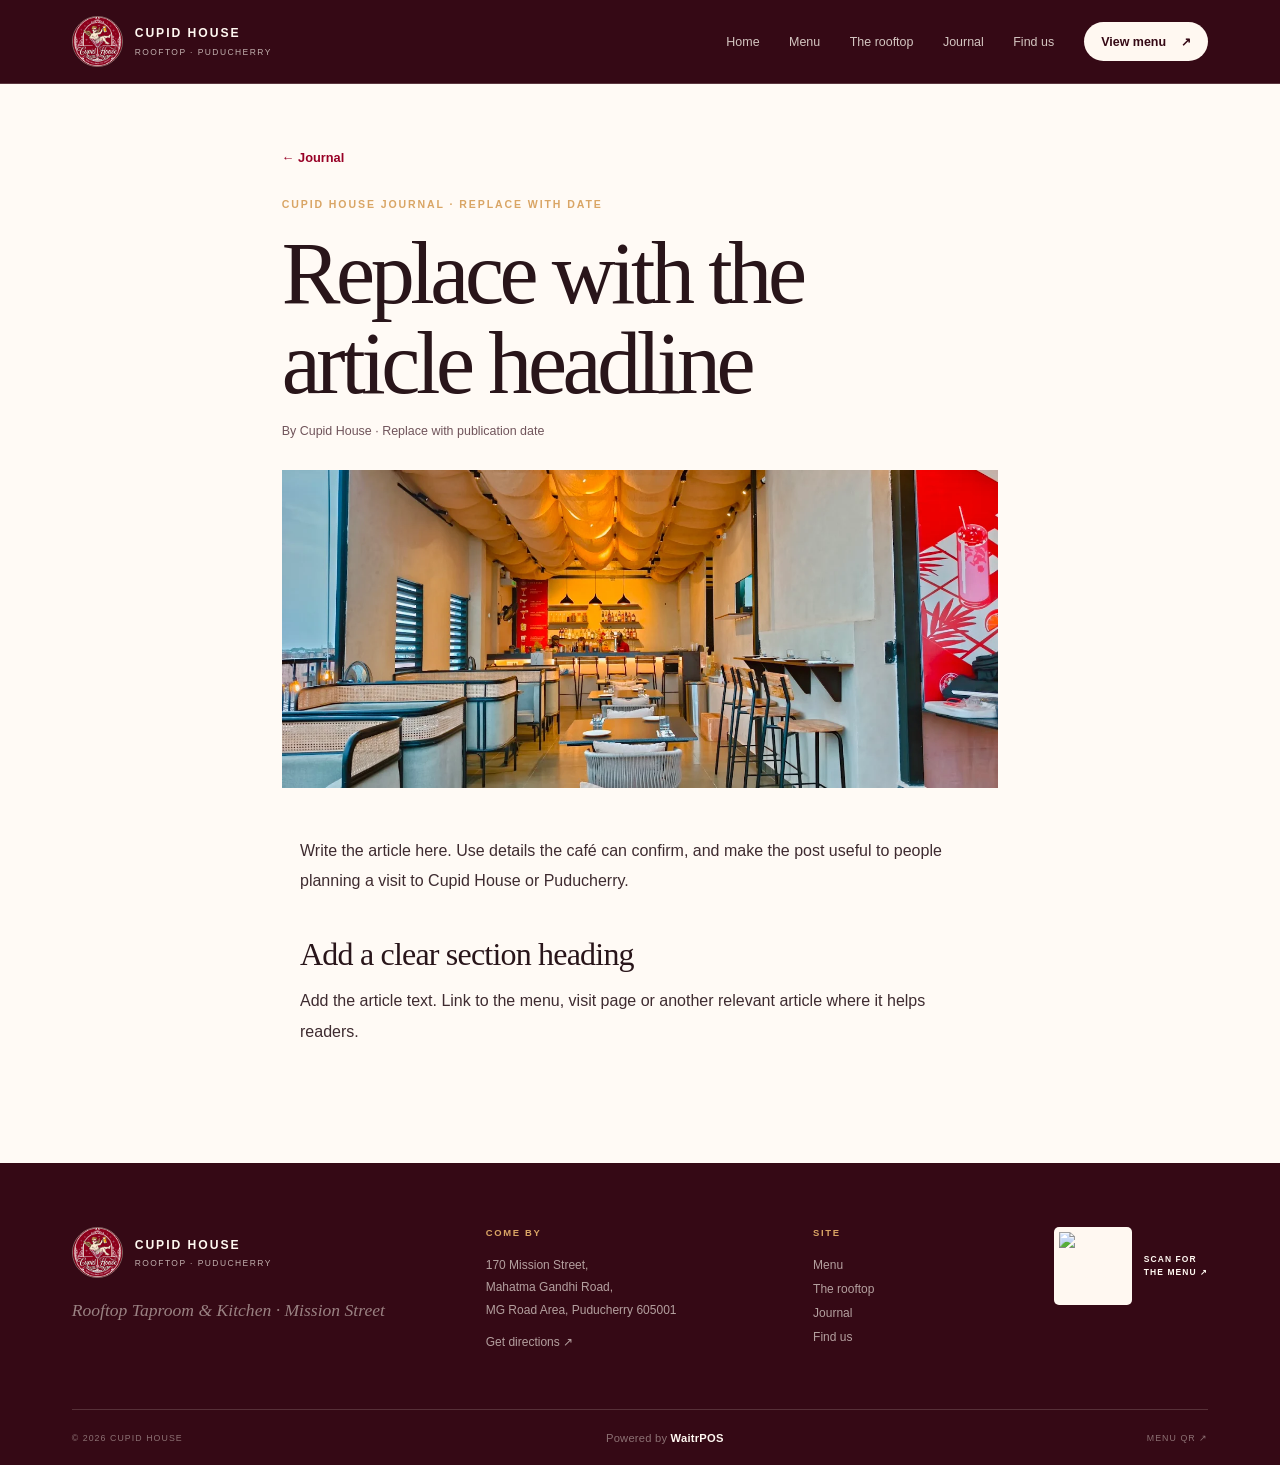
==== journal-post-template.html @ 3808b486 "Add Cupid House cafe website" ====
<!doctype html>
<html lang="en">
  <head>
    <meta charset="utf-8" />
    <meta name="viewport" content="width=device-width, initial-scale=1" />
    <meta name="robots" content="noindex, nofollow" />
    <!-- Replace the title and description. Remove the noindex line before publishing a real post. -->
    <meta name="description" content="REPLACE: Write one clear sentence describing this article." />
    <title>REPLACE: Article title | Cupid House Journal</title>
    <meta property="og:type" content="article" />
    <meta property="og:title" content="REPLACE: Article title" />
    <meta property="og:description" content="REPLACE: Short article summary." />
    <meta property="og:image" content="https://REPLACE-WITH-DOMAIN/assets/journal/REPLACE-WITH-IMAGE.jpg" />
    <script type="application/ld+json">
      {
        "@context": "https://schema.org",
        "@type": "BlogPosting",
        "headline": "REPLACE: Article title",
        "description": "REPLACE: Short article summary.",
        "image": "https://REPLACE-WITH-DOMAIN/assets/journal/REPLACE-WITH-IMAGE.jpg",
        "datePublished": "YYYY-MM-DD",
        "dateModified": "YYYY-MM-DD",
        "author": { "@type": "Organization", "name": "Cupid House" },
        "publisher": { "@type": "Organization", "name": "Cupid House" },
        "mainEntityOfPage": "https://REPLACE-WITH-DOMAIN/REPLACE-WITH-ARTICLE-URL"
      }
    </script>
    <link rel="stylesheet" href="styles.css?v=20261105-2" />
    <script src="site.js" defer></script>
  </head>
  <body>
    <a class="skip-link" href="#main">Skip to content</a>
    <header class="site-header">
      <a class="brand" href="index.html" aria-label="Cupid House home"><img src="assets/cupid-house-logo.png" alt="Cupid House logo" /><span>CUPID HOUSE<small>ROOFTOP · PUDUCHERRY</small></span></a>
      <button class="nav-toggle" aria-expanded="false" aria-controls="primary-nav" aria-label="Open navigation"><span></span><span></span></button>
      <nav id="primary-nav" class="primary-nav" aria-label="Main navigation">
        <a href="index.html">Home</a><a href="menu.html">Menu</a><a href="story.html">The rooftop</a><a href="journal.html">Journal</a><a href="visit.html">Find us</a>
        <a class="nav-cta" href="menu.html">View menu <span>↗</span></a>
      </nav>
    </header>
    <main id="main" class="interior-page journal-article-page">
      <article class="journal-article">
        <header class="journal-article-header">
          <a class="journal-back" href="journal.html">← Journal</a>
          <p class="section-kicker">CUPID HOUSE JOURNAL · REPLACE WITH DATE</p>
          <h1>Replace with the article headline</h1>
          <p class="journal-byline">By Cupid House · Replace with publication date</p>
        </header>
        <!-- Replace this image and alt text with a photo related to the article. -->
        <img class="journal-hero-image" src="assets/interior-wide.webp" alt="Replace with an accurate description of the photo" />
        <div class="journal-article-body">
          <p>Write the article here. Use details the café can confirm, and make the post useful to people planning a visit to Cupid House or Puducherry.</p>
          <h2>Add a clear section heading</h2>
          <p>Add the article text. Link to the menu, visit page or another relevant article where it helps readers.</p>
        </div>
      </article>
    </main>
    <footer class="site-footer">
      <div class="footer-main">
        <div class="footer-brand"><a class="brand" href="index.html"><img src="assets/cupid-house-logo.png" alt="" /><span>CUPID HOUSE<small>ROOFTOP · PUDUCHERRY</small></span></a><p>Rooftop Taproom & Kitchen · Mission Street</p></div>
        <div class="footer-column"><span class="footer-label">COME BY</span><p>170 Mission Street,<br />Mahatma Gandhi Road,<br />MG Road Area, Puducherry 605001</p><a href="visit.html">Get directions ↗</a></div>
        <div class="footer-column"><span class="footer-label">SITE</span><a href="menu.html">Menu</a><a href="story.html">The rooftop</a><a href="journal.html">Journal</a><a href="visit.html">Find us</a></div>
        <a class="footer-qr" href="menu.html" aria-label="Open the Cupid House menu"><img class="menu-qr" data-qr alt="QR code linking to the Cupid House menu" /><span>SCAN FOR<br />THE MENU ↗</span></a>
      </div>
      <div class="footer-bottom"><a href="index.html">© <span data-year></span> CUPID HOUSE</a><span class="powered">Powered by <strong>WaitrPOS</strong></span><a href="menu.html">MENU QR ↗</a></div>
    </footer>
  </body>
</html>
---- styles.css ----
:root {
  --ink: #29151a;
  --night: #350915;
  --night-soft: #4c1020;
  --wine: #980026;
  --wine-light: #b8163a;
  --cream: #fff8f1;
  --paper: #fffaf5;
  --gold: #d9a565;
  --muted: #927e82;
  --serif: "Playfair Display", Georgia, serif;
  --sans: "DM Sans", Arial, sans-serif;
  --page-gutter: clamp(1.2rem, 5.6vw, 5.5rem);
}

* { box-sizing: border-box; }
html { scroll-behavior: smooth; }
body { margin: 0; background: var(--paper); color: var(--ink); font-family: var(--sans); -webkit-font-smoothing: antialiased; }
a { color: inherit; text-decoration: none; }
img { display: block; max-width: 100%; }
button { font: inherit; }
.skip-link { position: absolute; top: -4rem; left: 1rem; z-index: 20; background: var(--cream); color: var(--ink); padding: .75rem 1rem; }
.skip-link:focus { top: 1rem; }

.site-header { height: 84px; width: 100%; padding: 0 var(--page-gutter); display: flex; align-items: center; justify-content: space-between; position: absolute; z-index: 5; top: 0; color: var(--cream); border-bottom: 1px solid rgba(246,239,230,.2); }
.brand { display: inline-flex; align-items: center; gap: .75rem; font-size: .76rem; font-weight: 700; letter-spacing: .16em; line-height: 1.2; }
.brand img { height: 51px; width: 51px; object-fit: cover; border-radius: 50%; border: 1px solid rgba(247,229,206,.42); }
.brand small { display: block; margin-top: .35rem; font-size: .53rem; font-weight: 500; letter-spacing: .17em; opacity: .69; }
.primary-nav { display: flex; align-items: center; gap: clamp(1rem, 2.3vw, 2.25rem); font-size: .78rem; color: rgba(246,239,230,.82); }
.primary-nav > a:not(.nav-cta) { transition: color .2s ease; }
.primary-nav > a:not(.nav-cta):hover, .primary-nav > a.active { color: #fff; }
.primary-nav > a.active { box-shadow: 0 1px var(--gold); padding-bottom: .35rem; }
.nav-cta { background: var(--cream); color: var(--night); border-radius: 50px; padding: .78rem 1.1rem; font-weight: 600; }
.nav-cta span { margin-left: .7rem; }
.nav-toggle { display: none; border: 0; background: transparent; color: var(--cream); }

.hero { min-height: min(810px, 100svh); height: 780px; max-height: 900px; position: relative; overflow: hidden; background: radial-gradient(ellipse at 78% 44%, #b41037 0%, var(--wine) 58%, #780020 100%); color: var(--cream); display: flex; align-items: center; padding: 100px var(--page-gutter) 80px; isolation: isolate; }
.hero-food { justify-content: space-between; gap: clamp(2rem, 4vw, 4rem); }
.hero-content { position: relative; z-index: 3; flex: 0 1 38%; width: min(470px, 38%); margin-top: 1.8rem; animation: rise-in .8s .1s both; }
.hero-photo-board { position: relative; z-index: 2; flex: 0 1 56%; width: 56%; height: min(540px, 65vh); margin-top: 1.8rem; display: grid; grid-template-columns: 1.08fr .92fr; grid-template-rows: 1fr 1fr; gap: .9rem; }
.hero-photo { position: relative; margin: 0; min-width: 0; min-height: 0; overflow: hidden; border: 1px solid rgba(255,248,241,.76); background: var(--night); box-shadow: 0 16px 36px rgba(37,4,14,.22); }
.hero-photo { cursor: zoom-in; }
.hero-photo img { width: 100%; height: 100%; object-fit: cover; transition: transform .5s ease; }
.hero-photo:hover img { transform: scale(1.035); }
.hero-photo::after { content: ""; position: absolute; inset: 48% 0 0; background: linear-gradient(0deg, rgba(39,8,17,.76), transparent); pointer-events: none; }
.hero-photo figcaption { position: absolute; z-index: 1; bottom: 1rem; left: 1rem; right: 1rem; color: #fff; font-family: var(--serif); font-size: clamp(.9rem, 1.35vw, 1.25rem); }
.hero-photo figcaption span { float: right; font: .75rem var(--sans); opacity: .8; }
.hero-photo:focus-visible { outline: 3px solid var(--gold); outline-offset: 3px; }
.photo-viewer { width: min(92vw, 1000px); max-width: none; max-height: 92svh; padding: 1rem; border: 1px solid rgba(255,255,255,.35); background: #21050d; color: var(--cream); }
.photo-viewer::backdrop { background: rgba(18,3,8,.84); backdrop-filter: blur(6px); }
.photo-viewer img { width: 100%; max-height: calc(92svh - 5rem); object-fit: contain; }
.photo-viewer p { margin: .8rem 0 0; font-family: var(--serif); font-size: 1.1rem; }
.viewer-close { position: absolute; top: .6rem; right: .6rem; width: 2.5rem; height: 2.5rem; border: 0; border-radius: 50%; background: var(--cream); color: var(--night); font-size: 1.5rem; cursor: pointer; }
.hero-photo-food { grid-column: 1; grid-row: 1 / span 2; }
.hero-photo-cocktail { grid-column: 2; grid-row: 1; }
.hero-photo-signature { grid-column: 2; grid-row: 2; }
.eyebrow, .section-kicker { color: var(--gold); font-size: .66rem; line-height: 1.5; font-weight: 700; letter-spacing: .18em; }
.eyebrow { display: flex; align-items: center; gap: .7rem; }
.eyebrow-line { width: 34px; height: 1px; background: currentColor; display: inline-block; }
h1, h2, h3, p, figure { margin-top: 0; }
.hero h1, .page-heading h1 { margin: 0; font-family: var(--serif); font-weight: 500; letter-spacing: -.06em; line-height: .96; }
.hero h1 { font-size: clamp(4.2rem, 6.7vw, 7.1rem); }
h1 em, h2 em, .story-copy em, .visit-bottom em { color: var(--gold); font-style: italic; font-weight: 500; }
.hero-copy { max-width: 370px; margin: 1.5rem 0 1.8rem; color: rgba(246,239,230,.8); font-size: .95rem; line-height: 1.8; }
.hero-actions { display: flex; align-items: center; gap: 1.7rem; }
.button { display: inline-flex; align-items: center; justify-content: center; gap: 1.15rem; border-radius: 50px; padding: .92rem 1.35rem; font-size: .8rem; font-weight: 700; transition: transform .2s ease, background .2s ease; }
.button:hover { transform: translateY(-2px); }
.button span { font-size: 1rem; }
.button-cream { background: var(--cream); color: var(--night); }
.button-cream:hover { background: #fff; }
.text-link { font-size: .8rem; font-weight: 600; color: var(--cream); }
.text-link span { margin-left: .45rem; color: var(--gold); }
.hero-caption { position: absolute; bottom: 27px; left: var(--page-gutter); right: var(--page-gutter); display: flex; justify-content: space-between; color: rgba(246,239,230,.62); font-size: .58rem; font-weight: 600; letter-spacing: .16em; }

.section-shell { padding-left: var(--page-gutter); padding-right: var(--page-gutter); }
.welcome { padding-top: 7.5rem; padding-bottom: 6rem; }
.welcome-label, .photo-strip-heading { display: flex; justify-content: space-between; color: var(--wine); font-size: .6rem; letter-spacing: .16em; font-weight: 700; }
.welcome-layout { display: grid; grid-template-columns: 1.05fr .7fr; align-items: end; gap: 8vw; margin-top: 3.1rem; }
.welcome h2, .night-card h2, .visit-band h2, .page-heading h1, .menu-spotlight h2, .menu-note h2, .menu-qr-panel h2, .story-copy h2, .visit-details h2 { font-family: var(--serif); font-weight: 500; letter-spacing: -.045em; }
.welcome h2 { margin: 0; font-size: clamp(3.8rem, 7.2vw, 7rem); line-height: .98; }
.welcome h2 em, .night-card h2 em, .menu-spotlight h2 em, .menu-note h2 em, .menu-qr-panel h2 em, .visit-details h2 em { color: var(--wine); }
.welcome-copy { padding-bottom: .8rem; max-width: 385px; }
.welcome-copy p, .night-card p, .page-heading p, .menu-spotlight-copy p, .menu-note > p, .menu-qr-panel p, .story-copy p, .visit-detail-note { color: #70545b; font-size: .91rem; line-height: 1.9; }
.under-link { display: inline-block; border-bottom: 1px solid var(--wine); color: var(--wine); padding-bottom: .35rem; font-size: .78rem; font-weight: 700; }
.under-link span, .photo-note a span, .visit-bottom a span { margin-left: .8rem; }

.night-section { display: grid; grid-template-columns: 1.08fr .92fr; min-height: 620px; background: var(--night); color: var(--cream); }
.night-photo { min-height: 620px; overflow: hidden; }
.night-photo img { width: 100%; height: 100%; min-height: 620px; object-fit: cover; object-position: center; }
.night-card { position: relative; overflow: hidden; align-self: center; padding: 4rem clamp(2.3rem, 7vw, 7rem) 4rem clamp(2rem, 6vw, 6rem); }
.night-card h2 { margin: 1.6rem 0 1.1rem; font-size: clamp(3.2rem, 6vw, 5.8rem); line-height: 1; }
.night-card h2 em { color: var(--gold); }
.night-card p { max-width: 355px; color: rgba(246,239,230,.67); margin-bottom: 1.6rem; }
.button-outline { color: var(--cream); border: 1px solid rgba(246,239,230,.48); }
.button-outline:hover { background: rgba(246,239,230,.09); }
.card-flourish { position: absolute; right: 2rem; bottom: -5rem; color: rgba(221,168,101,.09); font-family: var(--serif); font-size: 20rem; line-height: 1; pointer-events: none; }

.photo-strip { padding-top: 7rem; padding-bottom: 7.5rem; display: grid; grid-template-columns: minmax(0, 1.4fr) minmax(220px, .6fr); column-gap: 7vw; align-items: end; }
.photo-strip-heading { grid-column: 1 / -1; margin-bottom: 2.5rem; }
.interior-photo { position: relative; margin: 0; height: 570px; overflow: hidden; }
.interior-photo::after { content: ""; position: absolute; inset: 55% 0 0; background: linear-gradient(0deg, rgba(39,8,17,.7), transparent); }
.interior-photo img { width: 100%; height: 100%; object-fit: cover; object-position: center 50%; transition: transform .8s ease; }
.interior-photo:hover img { transform: scale(1.025); }
.interior-photo figcaption { position: absolute; z-index: 1; bottom: 1.6rem; left: 1.8rem; color: #fff; font-family: var(--serif); font-size: 1.45rem; }
.photo-note { padding: 0 0 2.5rem; }
.photo-note p, .visit-bottom p { margin: 1.6rem 0; color: var(--ink); font-family: var(--serif); font-size: clamp(1.8rem, 3vw, 2.8rem); line-height: 1.25; }
.photo-note p span { color: #896a70; font-style: italic; }
.photo-note a, .visit-bottom a { color: var(--wine); font-size: .78rem; font-weight: 700; }

.ambience-gallery { padding-top: 1.2rem; padding-bottom: 7rem; }
.ambience-heading { margin-bottom: 2rem; display: grid; grid-template-columns: 1fr 1fr; align-items: end; column-gap: 2rem; }
.ambience-heading > span { grid-column: 1 / -1; color: var(--wine); font-size: .6rem; font-weight: 700; letter-spacing: .16em; }
.ambience-heading h2 { margin: 1.15rem 0 0; font-family: var(--serif); font-size: clamp(3rem, 5vw, 4.8rem); font-weight: 500; letter-spacing: -.045em; line-height: 1; }
.ambience-heading h2 em { color: var(--wine); }
.ambience-heading p { margin: 0 0 .35rem; color: #70545b; font-size: .86rem; }
.ambience-grid { display: grid; grid-template-columns: repeat(3, 1fr); gap: 1rem; }
.ambience-grid figure { position: relative; height: 420px; margin: 0; overflow: hidden; background: var(--night); }
.ambience-grid figure::after { content: ""; position: absolute; inset: 55% 0 0; background: linear-gradient(0deg, rgba(39,8,17,.7), transparent); }
.ambience-grid img { width: 100%; height: 100%; object-fit: cover; transition: transform .8s ease; }
.ambience-grid figure:hover img { transform: scale(1.035); }
.ambience-grid figcaption { position: absolute; z-index: 1; left: 1.2rem; bottom: 1.2rem; color: #fff; font-family: var(--serif); font-size: 1.25rem; }

.visit-band { padding: 5.2rem var(--page-gutter); background: var(--wine); color: var(--cream); display: flex; align-items: end; justify-content: space-between; gap: 3rem; }
.visit-band .eyebrow { color: #e7c39b; }
.visit-band h2 { margin: 1.3rem 0 0; font-size: clamp(3.6rem, 7vw, 6.6rem); line-height: .95; }
.visit-band h2 em { color: #e8ba84; }

.site-footer { background: var(--night); color: var(--cream); padding: 4rem var(--page-gutter) 0; }
.footer-main { display: grid; grid-template-columns: 1.3fr 1fr .7fr auto; gap: 3vw; align-items: start; padding-bottom: 3.4rem; }
.footer-brand > p { margin: 1.1rem 0 0; color: rgba(246,239,230,.52); font-family: var(--serif); font-size: 1.1rem; font-style: italic; }
.footer-label { display: block; margin-bottom: 1rem; color: var(--gold); font-size: .59rem; font-weight: 700; letter-spacing: .18em; }
.footer-column p, .footer-column > a { color: rgba(246,239,230,.66); font-size: .75rem; line-height: 1.85; }
.footer-column p { margin-bottom: .65rem; }
.footer-column > a { display: block; width: fit-content; margin: .1rem 0; }
.footer-column > a:hover { color: var(--cream); }
.footer-qr { display: flex; align-items: center; gap: .75rem; color: var(--cream); font-size: .53rem; letter-spacing: .13em; font-weight: 700; line-height: 1.6; }
.footer-qr img { width: 78px; height: 78px; padding: 5px; object-fit: contain; background: var(--cream); border-radius: 5px; }
.footer-bottom { min-height: 56px; border-top: 1px solid rgba(246,239,230,.17); display: flex; justify-content: space-between; align-items: center; color: rgba(246,239,230,.45); font-size: .55rem; letter-spacing: .12em; }
.powered { letter-spacing: .02em; font-size: .7rem; text-transform: none; }
.powered strong { color: var(--cream); font-weight: 600; }

.interior-page { padding-top: 84px; }
body:has(.interior-page) .site-header { position: relative; background: var(--night); color: var(--cream); }
body:has(.interior-page) .interior-page { padding-top: 0; }
.page-heading { position: relative; overflow: hidden; min-height: 460px; padding: 7rem var(--page-gutter) 5rem; background: var(--night); color: var(--cream); }
.page-heading h1 { margin: 2.4rem 0 1rem; font-size: clamp(4rem, 8vw, 7.2rem); }
.page-heading p { max-width: 440px; color: rgba(246,239,230,.72); margin-bottom: 0; }
.heading-ornament { position: absolute; right: 10vw; top: 50%; transform: translateY(-50%); color: rgba(221,168,101,.18); font-size: 15rem; line-height: 1; }
.menu-spotlight { display: grid; grid-template-columns: .9fr 1.1fr; min-height: 540px; align-items: stretch; background: var(--cream); }
.menu-spotlight-copy { align-self: center; padding: 5rem var(--page-gutter); }
.menu-spotlight h2, .menu-note h2, .menu-qr-panel h2 { margin: 1.3rem 0; font-size: clamp(3.1rem, 5vw, 5.2rem); line-height: .99; }
.menu-spotlight-copy p { max-width: 385px; }
.menu-spotlight-photo { min-height: 540px; overflow: hidden; background: var(--wine); }
.menu-spotlight-photo img { width: 100%; height: 100%; min-height: 540px; object-fit: cover; }
.menu-moments { padding-top: 5.5rem; padding-bottom: 5.8rem; display: grid; grid-template-columns: .68fr 1.32fr; gap: 5vw; align-items: end; }
.menu-moments-heading h2 { margin: 1.1rem 0 .8rem; font-family: var(--serif); font-size: clamp(3rem, 4.5vw, 4.5rem); font-weight: 500; letter-spacing: -.045em; line-height: .98; }
.menu-moments-heading h2 em { color: var(--wine); }
.menu-moments-heading p { max-width: 280px; color: #70545b; font-size: .84rem; line-height: 1.8; }
.menu-moment-grid { display: grid; grid-template-columns: 1fr 1fr; gap: 1rem; }
.menu-moment-grid figure { position: relative; margin: 0; height: 430px; overflow: hidden; background: var(--night); }
.menu-moment-grid figure::after { content: ""; position: absolute; inset: 55% 0 0; background: linear-gradient(0deg, rgba(39,8,17,.76), transparent); }
.menu-moment-grid img { width: 100%; height: 100%; object-fit: cover; transition: transform .8s ease; }
.menu-moment-grid figure:hover img { transform: scale(1.03); }
.menu-moment-grid figcaption { position: absolute; z-index: 1; left: 1.1rem; right: 1rem; bottom: 1.2rem; color: white; font-family: var(--serif); font-size: 1.28rem; }
.menu-moment-grid figcaption span { display: block; margin-bottom: .55rem; color: #edc18e; font-family: var(--sans); font-size: .53rem; font-weight: 700; letter-spacing: .16em; }
.menu-note { padding: 6rem var(--page-gutter); display: grid; grid-template-columns: auto 1fr .8fr; align-items: center; gap: 2.2rem; }
.menu-note h2 { margin: .7rem 0 0; font-size: clamp(2.5rem, 4.2vw, 4rem); }
.menu-note > p { max-width: 375px; margin-bottom: 0; }
.menu-qr-panel { padding: 4rem var(--page-gutter); background: #f0e2dc; display: flex; align-items: center; justify-content: space-between; gap: 3rem; }
.menu-qr-panel h2 { margin: 1rem 0; }
.menu-qr-panel p { margin-bottom: 0; }
.qr-large { display: flex; align-items: center; gap: 1.4rem; padding: 1.2rem; background: var(--paper); font-size: .65rem; font-weight: 700; letter-spacing: .12em; }
.qr-large img { width: 140px; height: 140px; object-fit: contain; }

.waitr-handoff { min-height: calc(100svh - 84px); padding: 6rem var(--page-gutter); display: grid; place-items: center; background: radial-gradient(ellipse at 50% 30%, #76172e, var(--night) 68%); color: var(--cream); text-align: center; }
.waitr-handoff-card { width: min(650px, 100%); padding: clamp(2rem, 6vw, 4.5rem); border: 1px solid rgba(246,239,230,.2); background: rgba(53,9,21,.7); }
.waitr-handoff-logo { width: 126px; height: 126px; margin: 0 auto 1.5rem; border-radius: 50%; object-fit: cover; }
.waitr-handoff .eyebrow { justify-content: center; }
.waitr-handoff h1 { margin: 1.7rem 0 1rem; font-family: var(--serif); font-size: clamp(3rem, 6vw, 5rem); font-weight: 500; letter-spacing: -.05em; line-height: .98; }
.waitr-handoff h1 em { color: var(--gold); font-weight: 500; }
.waitr-handoff p { max-width: 430px; margin: 0 auto 1.7rem; color: rgba(246,239,230,.73); font-size: .9rem; line-height: 1.85; }
.waitr-menu-link { display: inline-flex; min-height: 48px; align-items: center; justify-content: center; gap: 1rem; padding: .85rem 1.3rem; border-radius: 50px; background: var(--cream); color: var(--night); font-size: .8rem; font-weight: 700; }
.waitr-menu-link[aria-disabled="true"] { opacity: .6; cursor: not-allowed; }
.waitr-menu-status { display: block; min-height: 1.3em; margin-top: 1rem; color: rgba(246,239,230,.56); font-size: .72rem; }

.story-feature { position: relative; height: min(68vw, 690px); min-height: 400px; overflow: hidden; }
.story-feature img { width: 100%; height: 100%; object-fit: cover; object-position: center; }
.story-feature::after { content: ""; position: absolute; inset: 55% 0 0; background: linear-gradient(0deg, rgba(39,8,17,.67), transparent); }
.story-feature-caption { position: absolute; z-index: 1; bottom: 1.6rem; left: var(--page-gutter); right: var(--page-gutter); display: flex; justify-content: space-between; color: #fff; font-size: .6rem; letter-spacing: .16em; }
.story-copy { padding: 7rem var(--page-gutter); display: grid; grid-template-columns: .8fr .8fr 1fr; gap: 5vw; align-items: start; }
.story-copy .section-kicker { grid-column: 1 / -1; }
.story-copy h2 { margin: 0; font-size: clamp(3.5rem, 6vw, 5.8rem); line-height: 1.02; }
.story-copy p { max-width: 510px; }
.story-copy p:last-of-type { margin-bottom: 1.7rem; }
.story-gallery { padding: 0 var(--page-gutter) 7rem; display: grid; grid-template-columns: repeat(3, 1fr); grid-auto-rows: 260px; gap: 1.1rem; }
.story-gallery figure { margin: 0; }
.story-gallery figure:first-child { grid-row: span 2; }
.story-gallery img { width: 100%; height: 100%; object-fit: cover; }
.story-gallery figcaption { padding-top: .8rem; color: var(--wine); font-family: var(--serif); font-size: 1.05rem; }

.visit-layout { padding: 6rem var(--page-gutter); display: grid; grid-template-columns: 1.1fr .9fr; align-items: center; gap: 8vw; }
.visit-photo { height: 560px; overflow: hidden; }
.visit-photo img { width: 100%; height: 100%; object-fit: cover; }
.visit-details h2 { margin: 1.2rem 0; font-size: clamp(2.8rem, 4.7vw, 4.5rem); line-height: 1.05; }
.visit-details address { margin-bottom: 1.4rem; color: #70545b; font-size: .92rem; font-style: normal; line-height: 1.85; }
.button-burgundy { background: var(--wine); color: var(--cream); }
.button-burgundy:hover { background: var(--wine-light); }
.visit-detail-note { font-size: .72rem; margin-top: 1.4rem; }
.visit-bottom { padding: 3.2rem var(--page-gutter); background: var(--cream); display: flex; align-items: center; justify-content: space-between; gap: 2rem; }
.visit-bottom p { margin: 0; font-family: var(--sans); font-size: 1rem; }
.visit-bottom em { color: var(--wine); }

.journal-list { min-height: 300px; padding-top: 4rem; padding-bottom: 5rem; }
.journal-empty { margin: 0; padding: 1.5rem 0; border-top: 1px solid #decbd0; border-bottom: 1px solid #decbd0; color: #70545b; font-size: .9rem; }
.journal-article { max-width: 860px; margin: 0 auto; padding: 4rem var(--page-gutter) 6rem; }
.journal-article-header { max-width: 740px; margin: 0 auto 2rem; }
.journal-back { display: inline-block; margin-bottom: 2rem; color: var(--wine); font-size: .8rem; font-weight: 700; }
.journal-article-header h1 { margin: 1rem 0; font-family: var(--serif); font-size: clamp(2.8rem, 7vw, 5.5rem); font-weight: 500; letter-spacing: -.05em; line-height: 1.02; }
.journal-byline { color: #70545b; font-size: .78rem; }
.journal-hero-image { width: 100%; max-height: 560px; object-fit: cover; }
.journal-article-body { max-width: 680px; margin: 3rem auto 0; color: #3e2b30; font-size: 1rem; line-height: 1.9; }
.journal-article-body h2 { margin: 2.4rem 0 .8rem; color: var(--ink); font-family: var(--serif); font-size: 2rem; font-weight: 500; letter-spacing: -.025em; line-height: 1.2; }
.journal-article-body p { margin: 0 0 1.25rem; }

.reveal { opacity: 0; transform: translateY(24px); transition: opacity .7s ease, transform .7s ease; }
.reveal.is-visible { opacity: 1; transform: translateY(0); }
@keyframes rise-in { from { opacity: 0; transform: translateY(18px); } to { opacity: 1; transform: translateY(0); } }
@keyframes hero-settle { from { transform: scale(1.035); } to { transform: scale(1); } }

@media (max-width: 1100px) {
  .site-header { height: 74px; }
  .nav-toggle { display: grid; gap: 6px; padding: .7rem; cursor: pointer; }
  .nav-toggle span { display: block; width: 23px; height: 1px; background: var(--cream); transition: transform .2s ease; }
  .nav-toggle[aria-expanded="true"] span:first-child { transform: translateY(3.5px) rotate(45deg); }
  .nav-toggle[aria-expanded="true"] span:last-child { transform: translateY(-3.5px) rotate(-45deg); }
  .primary-nav { display: none; position: absolute; top: 73px; left: 0; right: 0; padding: 1.3rem var(--page-gutter) 1.7rem; background: var(--night); flex-direction: column; align-items: stretch; gap: 1.05rem; }
  .primary-nav.is-open { display: flex; }
  .nav-cta { align-self: flex-start; }
  .hero { height: 740px; min-height: 90svh; }
  .hero-food { display: block; height: auto; min-height: 0; max-height: none; padding-top: 112px; padding-bottom: 3.5rem; }
  .hero-content { width: min(600px, 100%); margin: 0; }
  .hero-photo-board { width: 100%; height: clamp(300px, 56vw, 450px); margin: 2.3rem 0 1.5rem; }
  .hero-caption { position: relative; inset: auto; }
  .welcome-layout { grid-template-columns: 1fr; gap: 2rem; }
  .welcome-copy { max-width: 560px; }
  .night-section { grid-template-columns: 1fr; }
  .night-photo, .night-photo img { min-height: 460px; max-height: 600px; }
  .night-card { padding: 4rem var(--page-gutter); }
  .photo-strip { grid-template-columns: 1fr; gap: 2.4rem; }
  .interior-photo { height: min(72vw, 570px); }
  .photo-note { max-width: 420px; padding-bottom: 0; }
  .ambience-heading { grid-template-columns: 1fr; gap: .6rem; }
  .ambience-heading h2 { font-size: 3.2rem; }
  .ambience-grid { grid-template-columns: 1fr 1fr; }
  .ambience-grid figure { height: 320px; }
  .ambience-grid figure:first-child { grid-row: span 2; height: 656px; }
  .footer-main { grid-template-columns: 1fr 1fr; gap: 2.5rem; }
  .footer-qr { grid-column: 2; grid-row: 1; justify-self: end; }
  .menu-note { grid-template-columns: auto 1fr; }
  .menu-note > p { grid-column: 2; }
  .menu-moments { grid-template-columns: 1fr; gap: 1.4rem; }
  .menu-moment-grid figure { height: min(58vw, 430px); }
  .story-copy { grid-template-columns: 1fr 1fr; }
  .story-copy .section-kicker { grid-column: 1 / -1; }
  .story-copy h2 { grid-column: 1; }
  .story-copy > div { grid-column: 2; }
  .visit-layout { gap: 4vw; }
}

@media (max-width: 560px) {
  :root { --page-gutter: 1.25rem; }
  .site-header { height: 68px; }
  .brand img { width: 39px; height: 39px; }
  .brand { font-size: .68rem; }
  .brand small { font-size: .48rem; }
  .primary-nav { top: 67px; }
  .hero { display: block; height: auto; min-height: 0; max-height: none; padding: 112px var(--page-gutter) 3.5rem; }
  .hero-content { width: 100%; max-width: none; margin: 0; }
  .hero h1 { font-size: clamp(3.4rem, 14vw, 4.7rem); }
  .hero-copy { max-width: 315px; margin-top: 1rem; font-size: .86rem; }
  .hero-food { gap: 0; }
  .hero-photo-board { position: relative; top: auto; right: auto; transform: none; flex: none; width: 100%; height: clamp(250px, 67vw, 310px); margin: 2.2rem 0 1.5rem; display: grid; grid-template-columns: 1.04fr .96fr; grid-template-rows: 1fr 1fr; gap: .65rem; }
  .hero-photo { position: relative; inset: auto; width: auto; height: auto; transform: none; border-width: 1px; }
  .hero-photo-food { grid-column: 1; grid-row: 1 / span 2; }
  .hero-photo-cocktail { grid-column: 2; grid-row: 1; }
  .hero-photo-signature { grid-column: 2; grid-row: 2; }
  .hero-photo figcaption { left: .65rem; right: .5rem; bottom: .65rem; font-size: .84rem; }
  .hero-caption { position: relative; inset: auto; gap: 1rem; font-size: .47rem; }
  .hero-actions { gap: 1.1rem; flex-wrap: wrap; }
  .button { padding: .84rem 1.15rem; }
  .hero-caption { bottom: 18px; font-size: .5rem; }
  .welcome { padding-top: 4.4rem; padding-bottom: 4.4rem; }
  .welcome-label, .photo-strip-heading { font-size: .5rem; letter-spacing: .11em; }
  .welcome h2 { font-size: clamp(3.5rem, 15vw, 5rem); }
  .welcome-layout { margin-top: 2.2rem; gap: 1.3rem; }
  .welcome-copy p { font-size: .85rem; }
  .night-photo, .night-photo img { min-height: 340px; }
  .night-card { padding-top: 3.3rem; padding-bottom: 3.5rem; }
  .night-card h2 { font-size: 3.5rem; }
  .night-card p { font-size: .85rem; }
  .photo-strip { padding-top: 4.3rem; padding-bottom: 4.5rem; gap: 1.7rem; }
  .photo-strip-heading { margin-bottom: .25rem; }
  .interior-photo { height: 118vw; max-height: 510px; }
  .interior-photo figcaption { left: 1rem; bottom: 1.1rem; font-size: 1.2rem; }
  .photo-note p { font-size: 2rem; }
  .visit-band { padding-top: 3.5rem; padding-bottom: 3.5rem; align-items: start; flex-direction: column; gap: 1.7rem; }
  .visit-band h2 { font-size: 4.2rem; }
  .site-footer { padding-top: 3.2rem; }
  .footer-main { grid-template-columns: 1fr 1fr; gap: 2rem 1rem; padding-bottom: 2.2rem; }
  .footer-brand { grid-column: 1 / -1; }
  .footer-qr { grid-column: 2; grid-row: 2; align-self: start; }
  .footer-qr img { width: 64px; height: 64px; }
  .footer-column p, .footer-column > a { font-size: .68rem; }
  .footer-bottom { min-height: 70px; flex-wrap: wrap; gap: .5rem; padding: .8rem 0; font-size: .46rem; }
  .powered { font-size: .65rem; }
  .interior-page { padding-top: 68px; }
  .page-heading { min-height: 405px; padding-top: 6rem; padding-bottom: 3.8rem; }
  .page-heading h1 { margin-top: 2rem; font-size: clamp(3.8rem, 16vw, 5.5rem); }
  .page-heading p { max-width: 340px; font-size: .84rem; }
  .heading-ornament { right: -1rem; top: 70%; font-size: 8rem; }
  .menu-spotlight { grid-template-columns: 1fr; }
  .menu-spotlight-copy { padding-top: 3.8rem; padding-bottom: 3.4rem; }
  .menu-spotlight h2, .menu-qr-panel h2 { font-size: 3.5rem; }
  .menu-spotlight-photo, .menu-spotlight-photo img { min-height: 300px; max-height: 380px; }
  .menu-note { padding-top: 4rem; padding-bottom: 4rem; grid-template-columns: auto 1fr; gap: 1rem; }
  .menu-note h2 { font-size: 2.6rem; }
  .menu-note > p { grid-column: 1 / -1; margin-top: .3rem; font-size: .85rem; }
  .menu-moments { padding-top: 3.7rem; padding-bottom: 4rem; gap: 1.2rem; }
  .menu-moments-heading h2 { font-size: 3.1rem; }
  .menu-moment-grid { grid-template-columns: 1fr; gap: .8rem; }
  .menu-moment-grid figure { height: 112vw; max-height: 440px; }
  .menu-qr-panel { padding-top: 3.2rem; padding-bottom: 3.2rem; align-items: flex-start; flex-direction: column; gap: 1.7rem; }
  .qr-large { padding: .7rem; }
  .qr-large img { width: 115px; height: 115px; }
  .story-feature { height: 112vw; min-height: 390px; max-height: 570px; }
  .story-feature img { object-position: 58% center; }
  .story-feature-caption { font-size: .47rem; letter-spacing: .1em; }
  .story-copy { padding-top: 4.4rem; padding-bottom: 4.4rem; grid-template-columns: 1fr; gap: 1.3rem; }
  .story-copy .section-kicker, .story-copy h2, .story-copy > div { grid-column: 1; }
  .story-copy h2 { font-size: 4rem; }
  .story-copy p { font-size: .86rem; }
  .story-gallery { grid-template-columns: 1fr; gap: 1.7rem; padding-bottom: 4.5rem; }
  .story-gallery { grid-auto-rows: auto; }
  .story-gallery figure:first-child { grid-row: auto; }
  .story-gallery img { height: 105vw; max-height: 440px; }
  .ambience-gallery { padding-bottom: 4.5rem; }
  .ambience-grid { grid-template-columns: 1fr; gap: .8rem; }
  .ambience-grid figure, .ambience-grid figure:first-child { grid-row: auto; height: 112vw; max-height: 440px; }
  .waitr-handoff { min-height: calc(100svh - 68px); padding: 3rem var(--page-gutter); }
  .waitr-handoff-card { padding: 2rem 1.2rem; }
  .waitr-handoff-logo { width: 98px; height: 98px; }
  .waitr-handoff h1 { font-size: 3.3rem; }
  .visit-layout { padding-top: 3.5rem; padding-bottom: 4rem; grid-template-columns: 1fr; gap: 2.2rem; }
  .visit-photo { height: 108vw; max-height: 450px; }
  .visit-details h2 { font-size: 3.3rem; }
  .visit-bottom { align-items: flex-start; flex-direction: column; gap: .1rem; }
  .visit-bottom p { font-size: .95rem; }
  .journal-list { min-height: 220px; padding-top: 3rem; padding-bottom: 3rem; }
  .journal-article { padding-top: 2.8rem; padding-bottom: 4rem; }
  .journal-article-header h1 { font-size: 3.2rem; }
  .journal-article-body { margin-top: 2rem; font-size: .92rem; }
}

@media (prefers-reduced-motion: reduce) {
  *, *::before, *::after { scroll-behavior: auto !important; animation-duration: .01ms !important; animation-iteration-count: 1 !important; transition-duration: .01ms !important; }
  .reveal { opacity: 1; transform: none; }
}

/* Interior pages use an opaque burgundy masthead so the cream logo stays legible. */
.interior-header { position: relative !important; top: auto; background: var(--night) !important; color: var(--cream) !important; }
.interior-page { padding-top: 0 !important; }
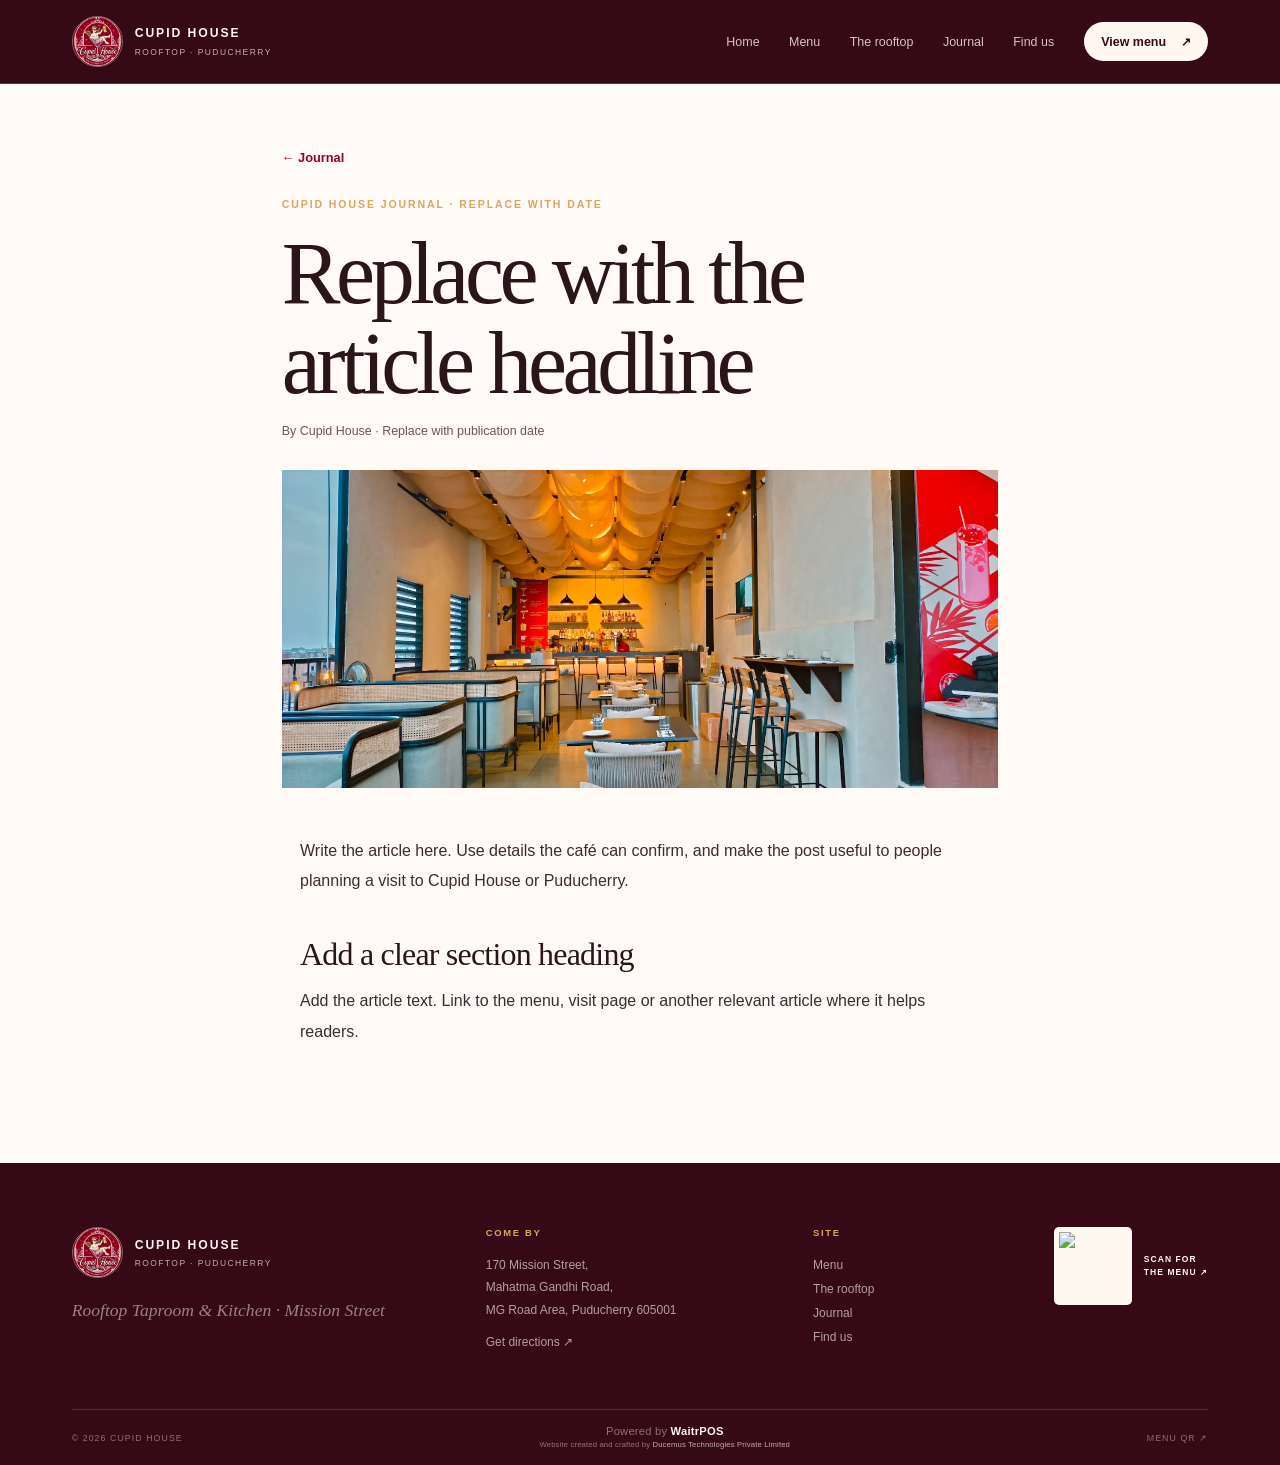
==== commit c81b154c: "Add website studio credit to footer" ====
--- a/journal-post-template.html
+++ b/journal-post-template.html
@@ -25,7 +25,7 @@
         "mainEntityOfPage": "https://REPLACE-WITH-DOMAIN/REPLACE-WITH-ARTICLE-URL"
       }
     </script>
-    <link rel="stylesheet" href="styles.css?v=20261105-2" />
+    <link rel="stylesheet" href="styles.css?v=20261105-4" />
     <script src="site.js" defer></script>
   </head>
   <body>
@@ -62,7 +62,7 @@
         <div class="footer-column"><span class="footer-label">SITE</span><a href="menu.html">Menu</a><a href="story.html">The rooftop</a><a href="journal.html">Journal</a><a href="visit.html">Find us</a></div>
         <a class="footer-qr" href="menu.html" aria-label="Open the Cupid House menu"><img class="menu-qr" data-qr alt="QR code linking to the Cupid House menu" /><span>SCAN FOR<br />THE MENU ↗</span></a>
       </div>
-      <div class="footer-bottom"><a href="index.html">© <span data-year></span> CUPID HOUSE</a><span class="powered">Powered by <strong>WaitrPOS</strong></span><a href="menu.html">MENU QR ↗</a></div>
+      <div class="footer-bottom"><a href="index.html">© <span data-year></span> CUPID HOUSE</a><div class="footer-credit-stack"><span class="powered">Powered by <strong>WaitrPOS</strong></span><span class="site-credit">Website created and crafted by <strong>Ducemus Technologies Private Limited</strong></span></div><a href="menu.html">MENU QR ↗</a></div>
     </footer>
   </body>
 </html>
--- a/styles.css
+++ b/styles.css
@@ -138,6 +138,9 @@
 .footer-bottom { min-height: 56px; border-top: 1px solid rgba(246,239,230,.17); display: flex; justify-content: space-between; align-items: center; color: rgba(246,239,230,.45); font-size: .55rem; letter-spacing: .12em; }
 .powered { letter-spacing: .02em; font-size: .7rem; text-transform: none; }
 .powered strong { color: var(--cream); font-weight: 600; }
+.footer-credit-stack { display: flex; flex-direction: column; align-items: center; gap: .22rem; text-align: center; }
+.site-credit { color: rgba(246,239,230,.48); font-size: .48rem; letter-spacing: .02em; line-height: 1.4; }
+.site-credit strong { color: rgba(246,239,230,.72); font-weight: 500; }
 
 .interior-page { padding-top: 84px; }
 body:has(.interior-page) .site-header { position: relative; background: var(--night); color: var(--cream); }
@@ -312,6 +315,10 @@
   .footer-qr img { width: 64px; height: 64px; }
   .footer-column p, .footer-column > a { font-size: .68rem; }
   .footer-bottom { min-height: 70px; flex-wrap: wrap; gap: .5rem; padding: .8rem 0; font-size: .46rem; }
+  .footer-bottom > a:first-child { order: 1; }
+  .footer-bottom > a:last-child { order: 2; }
+  .footer-credit-stack { order: 3; flex: 1 0 100%; }
+  .site-credit { max-width: 100%; font-size: .47rem; }
   .powered { font-size: .65rem; }
   .interior-page { padding-top: 68px; }
   .page-heading { min-height: 405px; padding-top: 6rem; padding-bottom: 3.8rem; }
@@ -369,3 +376,89 @@
 /* Interior pages use an opaque burgundy masthead so the cream logo stays legible. */
 .interior-header { position: relative !important; top: auto; background: var(--night) !important; color: var(--cream) !important; }
 .interior-page { padding-top: 0 !important; }
+
+/* Cupid House's printed menu translated into a searchable, scrollable web page. */
+.menu-page { background: #65001b; }
+.menu-book { padding: clamp(.65rem, 2.4vw, 2rem); background: radial-gradient(ellipse at 50% 0%, #a40d36 0%, #820022 44%, #610018 100%); color: #fff5e9; }
+.menu-frame { position: relative; max-width: 1500px; margin: 0 auto; border: 1px solid rgba(231,185,111,.72); }
+.menu-frame::before { position: absolute; z-index: 1; pointer-events: none; content: ""; inset: 7px; border: 1px solid rgba(231,185,111,.45); }
+.menu-cover { min-height: min(790px, calc(100svh - 84px)); padding: clamp(4.5rem, 9vw, 8.5rem) clamp(1.5rem, 10vw, 9rem) 2.2rem; display: flex; flex-direction: column; justify-content: center; text-align: center; }
+.menu-wordmark { margin: 0; color: #fff5e9; font-family: var(--serif); font-size: clamp(.9rem, 2vw, 1.55rem); letter-spacing: .42em; }
+.menu-cover h1 { margin: .45rem 0 0; color: #edbd75; font-family: var(--serif); font-size: clamp(5rem, 11vw, 9.7rem); font-style: italic; font-weight: 500; letter-spacing: -.045em; line-height: 1; }
+.menu-location { margin: .3rem 0 0; color: #fff0df; font-size: clamp(.62rem, 1.3vw, .94rem); letter-spacing: .32em; }
+.menu-intro-grid { width: min(720px, 100%); margin: clamp(3rem, 7vh, 5rem) auto 0; display: grid; grid-template-columns: 1fr 1fr; gap: 2.6rem; text-align: left; }
+.menu-intro-grid h2 { margin: 0 0 .7rem; padding-bottom: .55rem; border-bottom: 1px solid #dfac63; color: #edbd75; font-family: var(--serif); font-size: .9rem; letter-spacing: .2em; }
+.menu-intro-grid p { margin: 0; color: rgba(255,245,233,.87); font-size: .85rem; line-height: 1.85; }
+.menu-browse { display: inline-flex; align-items: center; gap: .65rem; align-self: center; margin: 2.3rem 0 3.5rem; color: #edbd75; font-family: var(--serif); font-size: 1.25rem; font-style: italic; }
+.menu-browse span { transition: transform .2s ease; }
+.menu-browse:hover span { transform: translateY(3px); }
+.menu-cover-footer { display: flex; justify-content: space-between; border-top: 1px solid rgba(231,185,111,.45); padding-top: .85rem; color: #f5ddc1; font-size: .76rem; }
+.menu-cover-footer strong { color: #edbd75; }
+.menu-cover-footer > span { font-family: var(--serif); font-size: .92rem; font-style: italic; }
+.menu-jump { position: sticky; z-index: 4; top: 0; display: flex; justify-content: center; flex-wrap: wrap; gap: .45rem; padding: .8rem 1rem; border-top: 1px solid rgba(231,185,111,.24); border-bottom: 1px solid rgba(231,185,111,.48); background: rgba(82,0,22,.96); backdrop-filter: blur(10px); }
+.menu-jump a { min-height: 38px; display: inline-flex; align-items: center; padding: .55rem .9rem; border: 1px solid rgba(231,185,111,.4); border-radius: 30px; color: #f8e8d5; font-size: .7rem; transition: background .2s ease, color .2s ease; }
+.menu-jump a:hover, .menu-jump a:focus-visible { background: #edbd75; color: #570018; }
+.menu-content { padding: 0 clamp(1.4rem, 8vw, 7.6rem); }
+.menu-group { padding: 4rem 0 2rem; scroll-margin-top: 5rem; }
+.menu-group + .menu-group { border-top: 1px solid rgba(231,185,111,.52); }
+.menu-group-heading { margin-bottom: 3.2rem; padding-bottom: 1.3rem; border-bottom: 1px solid rgba(231,185,111,.36); }
+.menu-group-heading > span { color: #edbd75; font-size: .66rem; font-weight: 700; letter-spacing: .24em; }
+.menu-group-heading h2 { margin: .45rem 0 .25rem; color: #fff5e9; font-family: var(--serif); font-size: clamp(3.5rem, 8vw, 6.8rem); font-weight: 500; letter-spacing: -.05em; line-height: 1; }
+.menu-group-heading p { margin: 0; color: rgba(255,245,233,.68); font-family: var(--serif); font-size: 1.05rem; font-style: italic; }
+.menu-category { max-width: 1040px; margin: 0 auto; padding: 2.1rem 0 2.6rem; scroll-margin-top: 5rem; }
+.menu-category + .menu-category { border-top: 1px solid rgba(231,185,111,.35); }
+.menu-category > header { margin-bottom: 1.7rem; }
+.menu-category > header p { margin: 0 .0rem .15rem; color: #edbd75; font-family: var(--serif); font-size: 1.08rem; font-style: italic; }
+.menu-category > header h3 { margin: 0; color: #fff5e9; font-family: var(--serif); font-size: clamp(2.25rem, 5vw, 3.55rem); font-weight: 600; letter-spacing: -.025em; line-height: 1.08; }
+.menu-subcategory { margin-top: 1.85rem; }
+.menu-subcategory h4 { display: flex; justify-content: space-between; align-items: end; gap: .7rem; margin: 0; padding: 0 0 .42rem; border-bottom: 1px solid rgba(235,187,111,.8); color: #edbd75; font-family: var(--serif); font-size: .92rem; font-weight: 700; letter-spacing: .15em; text-transform: uppercase; }
+.menu-columns { display: grid; grid-auto-flow: column; grid-auto-columns: 4.2rem; gap: .3rem; text-align: right; font-family: var(--sans); font-size: .56rem; letter-spacing: .03em; }
+.menu-aside { margin: .45rem 0 0; color: rgba(255,245,233,.7); font-family: var(--serif); font-size: .88rem; font-style: italic; }
+.menu-item { min-height: 58px; display: grid; grid-template-columns: minmax(0, 1fr) auto; align-items: start; gap: 1rem; padding: .8rem 0 .75rem; border-bottom: 1px solid rgba(255,241,224,.09); }
+.menu-item > div { min-width: 0; }
+.menu-item h5 { margin: 0; color: #fff5e9; font-family: var(--serif); font-size: clamp(1.12rem, 2.1vw, 1.56rem); font-weight: 600; line-height: 1.25; }
+.menu-item p { margin: .15rem 0 0; color: rgba(255,245,233,.69); font-size: .78rem; line-height: 1.5; }
+.menu-item data { color: #edbd75; font-family: var(--sans); font-size: clamp(1.08rem, 2vw, 1.45rem); font-weight: 700; font-variant-numeric: tabular-nums; line-height: 1.35; white-space: nowrap; }
+.menu-matrix { grid-template-columns: minmax(0, 1fr) repeat(3, 4.2rem); gap: .3rem; }
+.menu-matrix-two { grid-template-columns: minmax(0, 1fr) repeat(2, 4.2rem); }
+.menu-matrix > data { text-align: right; }
+.menu-last-call { display: flex; align-items: baseline; justify-content: space-between; gap: 1rem; margin: 1rem clamp(1.4rem, 8vw, 7.6rem) 1.4rem; padding: 1.4rem 0; border-top: 1px solid rgba(231,185,111,.45); color: #edbd75; }
+.menu-last-call p { margin: 0; font-family: var(--serif); font-size: 1.5rem; font-style: italic; }
+.menu-last-call a { font-size: .78rem; font-weight: 700; }
+.menu-last-call > span { color: rgba(255,245,233,.65); font-family: var(--serif); font-size: .85rem; font-style: italic; }
+.menu-page .site-footer { background: #350915; }
+@media (max-width: 700px) {
+  .menu-book { padding: .45rem; }
+  .menu-frame::before { inset: 4px; }
+  .menu-cover { min-height: min(760px, calc(100svh - 68px)); padding: 4rem 1.15rem 1.55rem; }
+  .menu-wordmark { font-size: .9rem; letter-spacing: .34em; }
+  .menu-cover h1 { font-size: clamp(5rem, 23vw, 7rem); }
+  .menu-location { font-size: .58rem; letter-spacing: .23em; }
+  .menu-intro-grid { grid-template-columns: 1fr; gap: 1.25rem; margin-top: 2.5rem; }
+  .menu-intro-grid h2 { font-size: .82rem; }
+  .menu-intro-grid p { font-size: .78rem; }
+  .menu-browse { margin: 1.7rem 0 2.6rem; }
+  .menu-cover-footer { font-size: .67rem; }
+  .menu-cover-footer > span { font-size: .82rem; }
+  .menu-jump { justify-content: flex-start; flex-wrap: nowrap; overflow-x: auto; padding: .65rem .8rem; scrollbar-width: thin; }
+  .menu-jump a { flex: 0 0 auto; min-height: 35px; padding: .45rem .72rem; font-size: .66rem; }
+  .menu-content { padding: 0 1rem; }
+  .menu-group { padding-top: 3rem; }
+  .menu-group-heading { margin-bottom: 2.4rem; }
+  .menu-group-heading h2 { font-size: 4.3rem; }
+  .menu-category { padding: 1.8rem 0 2.1rem; }
+  .menu-category > header h3 { font-size: clamp(2.2rem, 10vw, 3.1rem); }
+  .menu-category > header p { font-size: .98rem; }
+  .menu-subcategory { margin-top: 1.55rem; }
+  .menu-subcategory h4 { font-size: .75rem; letter-spacing: .1em; }
+  .menu-columns { grid-auto-columns: 3.45rem; font-size: .47rem; }
+  .menu-item { gap: .45rem; min-height: 52px; padding: .75rem 0 .65rem; }
+  .menu-item h5 { font-size: clamp(1.06rem, 5.1vw, 1.32rem); }
+  .menu-item p { max-width: 34ch; font-size: .72rem; }
+  .menu-item data { font-size: 1.08rem; }
+  .menu-matrix { grid-template-columns: minmax(0, 1fr) repeat(3, 3.1rem); gap: .2rem; }
+  .menu-matrix-two { grid-template-columns: minmax(0, 1fr) repeat(2, 3.4rem); }
+  .menu-matrix h5 { font-size: 1rem; }
+  .menu-matrix data { font-size: .98rem; }
+  .menu-last-call { align-items: flex-start; flex-direction: column; margin: 1rem 1rem 1.4rem; }
+}
